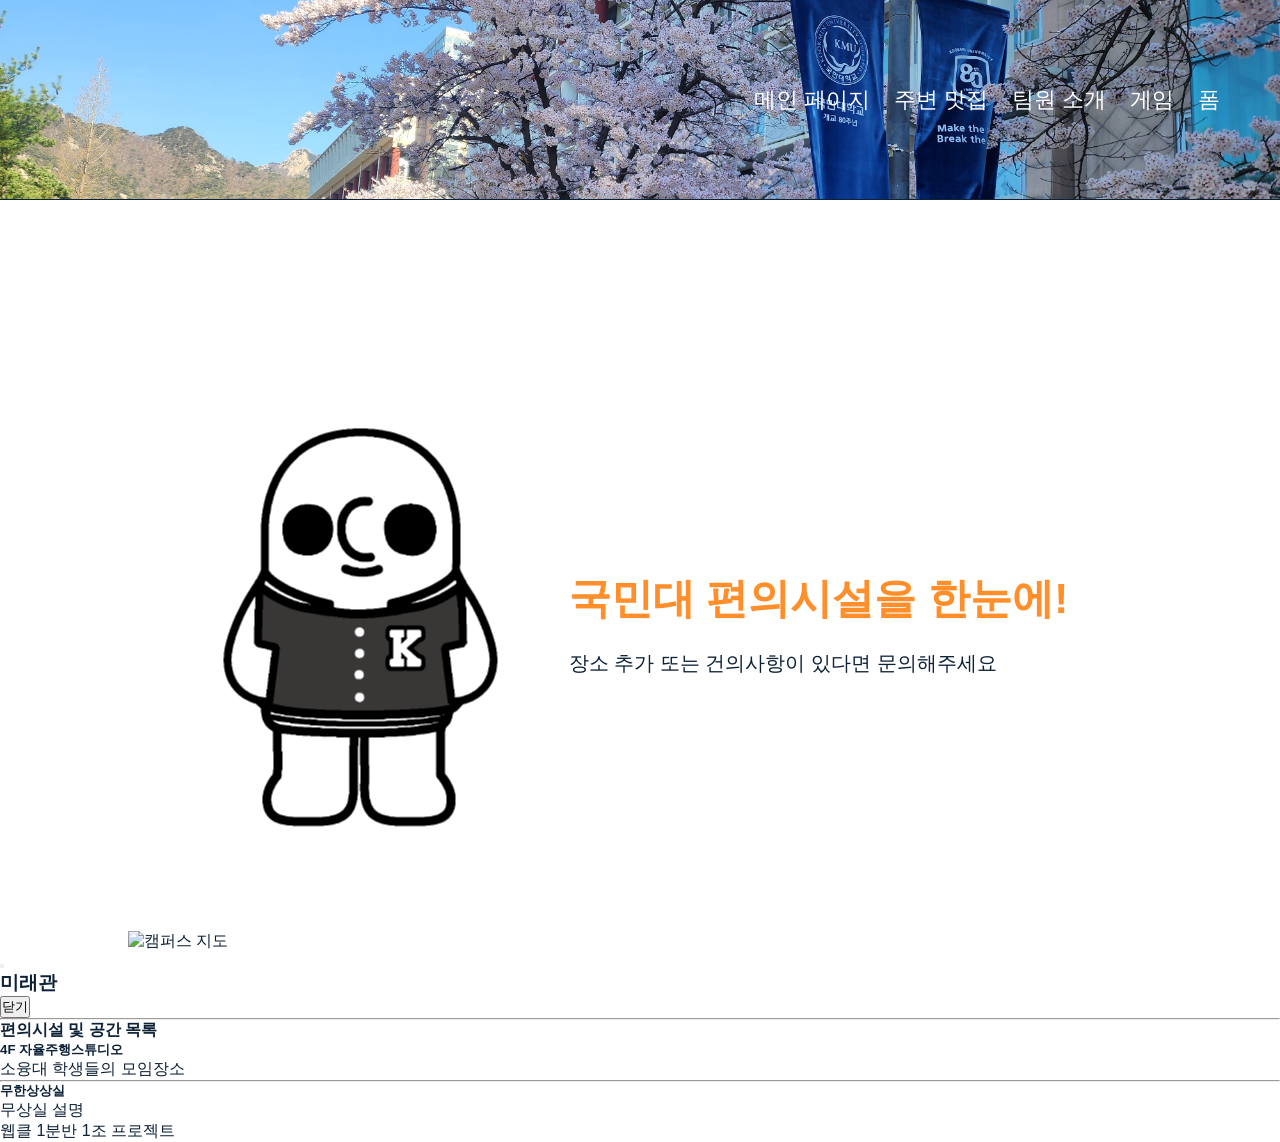
==== index.html @ f28d6f23 "Update index.html" ====
<!DOCTYPE html>
<html lang="ko">
<head>
  <meta charset="UTF-8">
  <title>국민대학교 편의시설과 공간</title>
  <link rel="stylesheet" href="style.css">
  <script src="index.js" defer></script>
</head>

<body>

  <!-- 공통 헤더 -->
  <header>

    <h1>
      <a href="index.html">
        <!-- <img src="" alt="로고"> -->
      </a>
    </h1>

    <nav>
      <ul>
        <li><a href="index.html">메인 페이지</a></li>
        <li><a href="restaurants.html">주변 맛집</a></li>
        <li><a href="team.html">팀원 소개</a></li>
        <li><a href="game.html">게임</a></li>
        <li><a href="form.html">폼</a></li>
      </ul>
    </nav>

  </header>

  <!-- 메인 페이지 -->
  <main>

    <div class="explain">

      <img class="explain-img" src="./images/쿠민1.png">

      <div class="explain-text">
        <h2>국민대 편의시설을 한눈에!</h2>
        <p>장소 추가 또는 건의사항이 있다면 문의해주세요</p>
      </div>
    </div>


    <!-- 지도 -->
    <section>

      <!-- 지도 이미지 -->
      <img class="map" src="./images/map.png" alt="캠퍼스 지도" style="background-size: cover;">

      <!-- 마커 -->
      <button type="button">
        <!-- <img src="" alt="미래관 마커"> -->
      </button>

      <!-- 마커 클릭 시 열릴 장소/편의시설 정보 창 -->
      <aside>

        <div>
          <h3>미래관</h3>
          <button type="button">닫기</button>
        </div>

        <figure>
            <!-- <img src="" alt="미래관 사진"> -->
        </figure>

        <hr>

        <section>

          <h4>편의시설 및 공간 목록</h4>

          <article>

            <h5>4F 자율주행스튜디오</h5>

            <figure>
              <!-- <img src="" alt="자율주행스튜디오 사진"> -->
            </figure>

            <p>
              소융대 학생들의 모임장소
            </p>

          </article>

          <hr>

          <article>

            <h5>무한상상실</h5>

            <figure>
              <!-- <img src="" alt="무한상상실 사진"> -->
            </figure>

            <p>
              무상실 설명
            </p>

          </article>

        </section>

      </aside>

    </section>

  </main>

  <!-- 하단 영역 -->
  <footer>
    <p>
      웹클 1분반 1조 프로젝트
    </p>
  </footer>

</body>
</html>
---- style.css ----
:root {
    --color-base: #E0EAF5;
    --color-blue: #2E77AE;
    --color-font: #0d2137;
    --color-point: #FF8E2B;
}

* {
    margin: 0px;
    padding: 0px;
    box-sizing: border-box;
}

body {
  font-family: "Nanum Gothic", sans-serif;
  font-weight: 400;
  font-style: normal;
  color: var(--color-font);

}

header {
    display: flex;
    justify-content: space-between;
    align-items: center;

    /* 이 부분 수정함 */
    background-image: url(./images/헤더이미지.jpg);
    background-size: cover;
    background-position: 68% 12%;
    position: sticky;
    top: 0;
    height: 200px;
    padding: 50px;
    font-size: 100px;
    transition: height 0.2s ease, padding 0.2s ease, background-position 0.2s ease;
    
    background-color: var(--color-base);
    border-bottom: 1px solid var(--color-font);
}

/* 스크롤시 헤더 작아지는거 */
header.scrolled {
    height: 64px;
    background-position: 68% 10%;
}

header nav{
    margin: 5px;
    padding: 5px;
    color: white !important;
}

nav {
    margin: 20px;
    padding: 20px;
}

nav ul {
    font-size: 22px; /* 글씨 크기 키움 */
    display: flex;
    list-style: none;
    gap: 24px;
}

nav a {
    width: auto;
    display: inline-block;
    color: white; /* 글씨가 잘 안보여서 하얀색으로.*/
    text-decoration: none; /* 하이퍼링크 밑줄 쳐지는거 방지 */
    transition: color 0.2s, transform 0.2s;
}

nav a:hover {
    color: var(--color-blue);
    transform: scale(1.05);
}

figure {
    display: none;
}

/* 지도 클래스 */
.map {
    display: block;
    width: 80%;
    max-width: 80%;
    height: auto;
    align-items: center;
    justify-content: center;
    margin: 40px auto 0;
}


/* -----------------쿠민이와 텍스트 부분 --------------------------*/
.explain {
    max-width: 1000px;
    margin: 220px auto 100px;
    padding: 0 40px;
    display: flex;
    align-items: center;
    justify-content: center;
    gap: 60px;
}

.explain-koomin {
    width: 180px;
    height: auto;
    flex-shrink: 0;
}

.explain-text h2 {
    font-size: 42px;
    font-weight: 800;
    color: var(--color-point);
    margin-bottom: 18px;
}

.explain-text p {
    font-size: 20px;
    line-height: 1.8;
    color: var(--color-font);
}
/*---------------------------------------------------------------------------*/
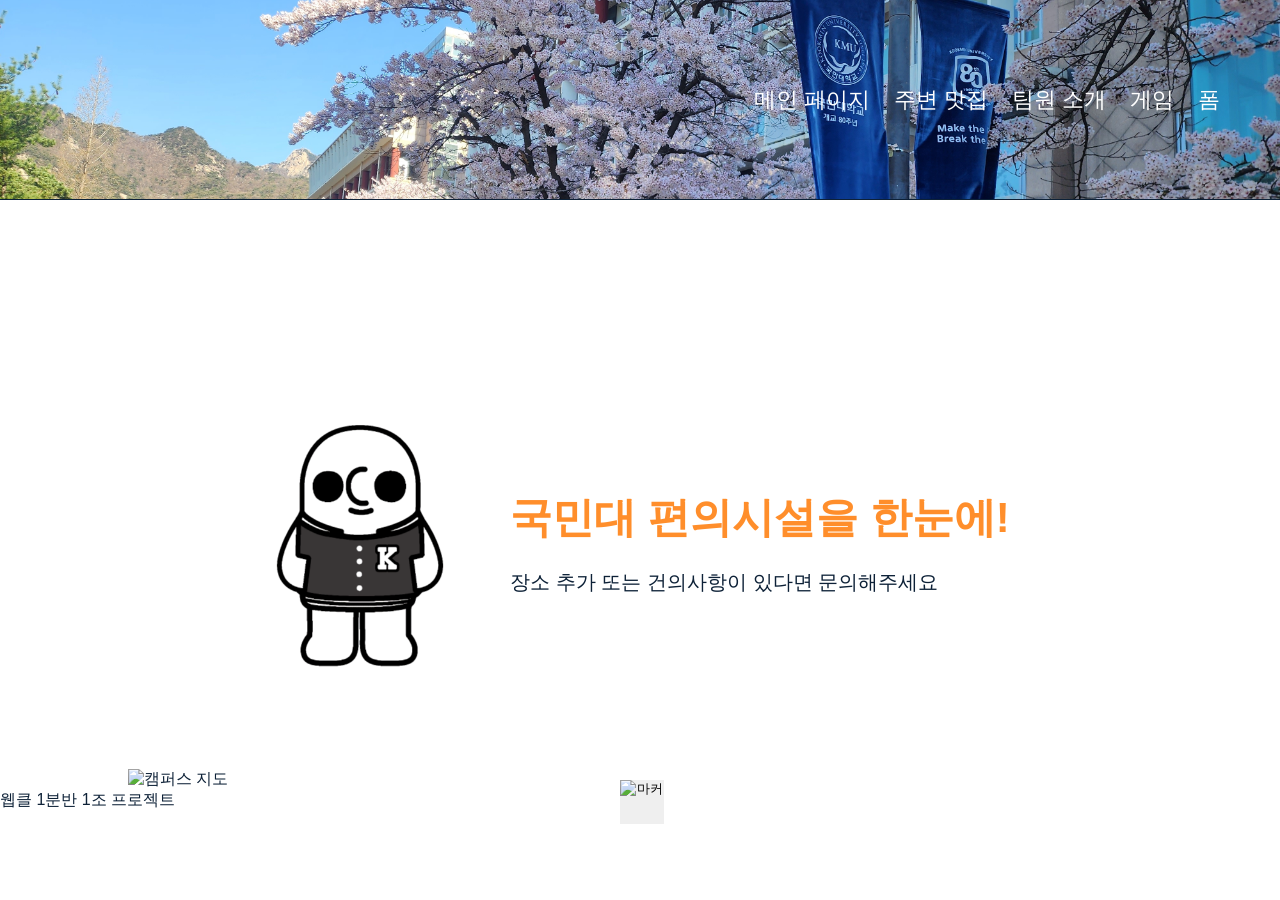
==== commit 336b99a2: "Update index.html" ====
--- a/index.html
+++ b/index.html
@@ -45,69 +45,48 @@
 
 
     <!-- 지도 -->
-    <section>
+    <section class="map-section">
 
-      <!-- 지도 이미지 -->
-      <img class="map" src="./images/map.png" alt="캠퍼스 지도" style="background-size: cover;">
+      <div class="map-elements">
+        <!-- 지도 이미지 -->
+        <img class="map" src="./images/map.png" alt="캠퍼스 지도">
 
-      <!-- 마커 -->
-      <button type="button">
-        <!-- <img src="" alt="미래관 마커"> -->
-      </button>
+        <!-- 마커 -->
+        <button class="map-marker" type="button">
+          <img src="./images/map_marker.png" alt="마커">
+        </button>
+      </div>
 
-      <!-- 마커 클릭 시 열릴 장소/편의시설 정보 창 -->
-      <aside>
+      <!-- 마커 클릭 후 미래관 -->
+      <aside class="details">
 
-        <div>
-          <h3>미래관</h3>
-          <button type="button">닫기</button>
-        </div>
+      <div class="details-header">
+        <h3>미래관</h3>
+        <button id="close-details" type="button">X</button>
+      </div>
 
-        <figure>
-            <!-- <img src="" alt="미래관 사진"> -->
-        </figure>
+      <div class="details-body">
 
-        <hr>
+        <article class="place">
+          <h4>자율주행스튜디오</h4>
+          <p>4F</p>
+          <p>소융대 학생들의 모임장소</p>
+        </article>
 
-        <section>
+        <article class="place">
+          <h4>무한상상실</h4>
+          <p>4F</p>
+          <p>적당한 소음의 공부 공간</p>
+        </article>
+        
+      </div>
 
-          <h4>편의시설 및 공간 목록</h4>
+    </aside>
 
-          <article>
-
-            <h5>4F 자율주행스튜디오</h5>
-
-            <figure>
-              <!-- <img src="" alt="자율주행스튜디오 사진"> -->
-            </figure>
-
-            <p>
-              소융대 학생들의 모임장소
-            </p>
-
-          </article>
-
-          <hr>
-
-          <article>
-
-            <h5>무한상상실</h5>
-
-            <figure>
-              <!-- <img src="" alt="무한상상실 사진"> -->
-            </figure>
-
-            <p>
-              무상실 설명
-            </p>
-
-          </article>
-
-        </section>
-
-      </aside>
 
     </section>
+
+    
 
   </main>
 
--- a/style.css
+++ b/style.css
@@ -34,6 +34,7 @@
     padding: 50px;
     font-size: 100px;
     transition: height 0.2s ease, padding 0.2s ease, background-position 0.2s ease;
+    z-index: 1000;
     
     background-color: var(--color-base);
     border-bottom: 1px solid var(--color-font);
@@ -80,16 +81,44 @@
     display: none;
 }
 
-/* 지도 클래스 */
+/* -------------------------------지도 클래스--------------------------- */
 .map {
     display: block;
+    width: 100%;
+    height: auto;
+}
+
+.map-section {
+    margin-top: 40px;
+}
+
+.map-elements {
+    position: relative;
     width: 80%;
-    max-width: 80%;
+    max-width: 1500px;
+    margin: 40px auto 0;
+}
+
+.map-marker {
+    position: absolute;
+    width: auto;
     height: auto;
-    align-items: center;
-    justify-content: center;
-    margin: 40px auto 0;
-}
+    left: 48%;
+    top: 52%;
+    width: 44px;
+    height: 44px;
+    border: 0;
+    cursor: pointer;
+    padding: 0;
+}
+
+.map-marker img {
+    width: 100%;
+    height: 100%;
+    display: block;
+}
+
+/*--------------------------------------------------------------------------*/
 
 
 /* -----------------쿠민이와 텍스트 부분 --------------------------*/
@@ -103,7 +132,7 @@
     gap: 60px;
 }
 
-.explain-koomin {
+.explain-img {
     width: 180px;
     height: auto;
     flex-shrink: 0;
@@ -123,3 +152,54 @@
 }
 /*---------------------------------------------------------------------------*/
 
+.details {
+    display: none;
+    position: absolute;
+    left: 400px;
+    top: 600px;
+    width: 420px;
+    max-height: 430px;
+    overflow-y: auto;
+
+    background: white;
+    box-shadow: 2px 2px 10px rgba(0, 0, 0, 0.15);
+    z-index: 10;
+}
+
+.details-header {
+    display: flex;
+    justify-content: space-between;
+    align-items: center;
+    padding: 18px 20px;
+    border-bottom: 1px solid #ddd;
+}
+
+.details-header h3 {
+    font-size: 24px;
+    font-weight: 800;
+}
+
+.details-body {
+    padding: 20px;
+}
+
+.place {
+    padding: 18px 0;
+    border-bottom: 1px solid #ddd;
+}
+
+.place:last-child {
+    border-bottom: 0;
+}
+
+.place h4 {
+    font-size: 19px;
+    font-weight: 700;
+    margin-bottom: 10px;
+}
+
+.place p {
+    font-size: 16px;
+    line-height: 1.6;
+    margin-bottom: 4px;
+}
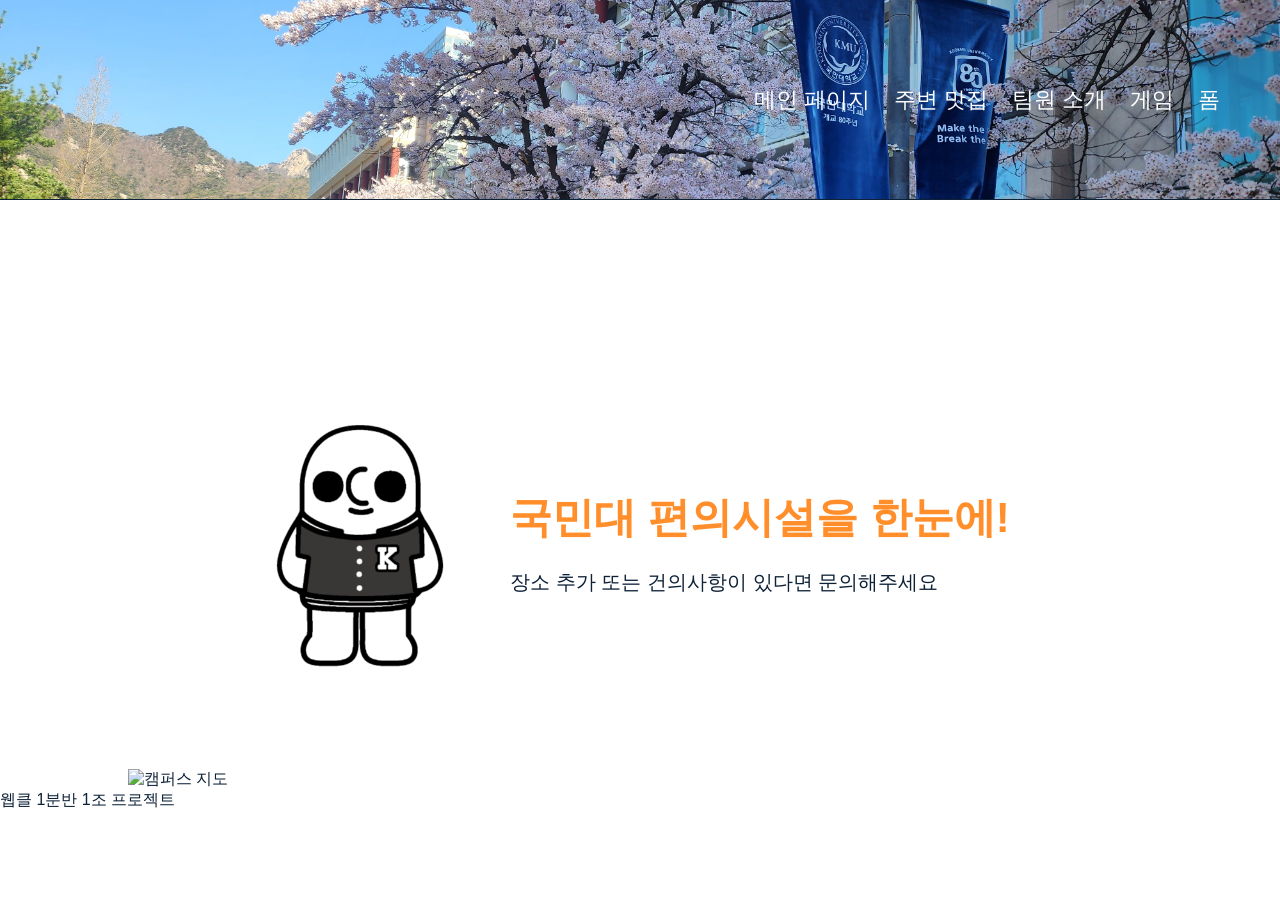
==== commit 841a56eb: "index 수정" ====
--- a/index.html
+++ b/index.html
@@ -43,46 +43,45 @@
       </div>
     </div>
 
-
     <!-- 지도 -->
     <section class="map-section">
 
       <div class="map-elements">
+
         <!-- 지도 이미지 -->
         <img class="map" src="./images/map.png" alt="캠퍼스 지도">
 
-        <!-- 마커 -->
-        <button class="map-marker" type="button">
-          <img src="./images/map_marker.png" alt="마커">
-        </button>
+        <!-- 미래관 -->
+        <div class="map-place map-place-mirae">
+          
+          <button class="map-marker" type="button">
+            <img src="./images/map_marker.png" alt="미래관">
+          </button>
+
+          <aside class="details">
+            <div class="details-header">
+              <h3>미래관</h3>
+              <button class="close-details" type="button">X</button>
+            </div>
+
+            <div class="details-body">
+              <article class="place">
+                <h4>자율주행스튜디오</h4>
+                <p>4F</p>
+                <p>소융대 학생들의 모임장소</p>
+              </article>
+
+              <article class="place">
+                <h4>무한상상실</h4>
+                <p>4F</p>
+                <p>적당한 소음의 공부 공간</p>
+              </article>
+            </div>
+          </aside>
+
+        </div>
+
       </div>
-
-      <!-- 마커 클릭 후 미래관 -->
-      <aside class="details">
-
-      <div class="details-header">
-        <h3>미래관</h3>
-        <button id="close-details" type="button">X</button>
-      </div>
-
-      <div class="details-body">
-
-        <article class="place">
-          <h4>자율주행스튜디오</h4>
-          <p>4F</p>
-          <p>소융대 학생들의 모임장소</p>
-        </article>
-
-        <article class="place">
-          <h4>무한상상실</h4>
-          <p>4F</p>
-          <p>적당한 소음의 공부 공간</p>
-        </article>
-        
-      </div>
-
-    </aside>
-
 
     </section>
 
--- a/style.css
+++ b/style.css
@@ -42,7 +42,7 @@
 
 /* 스크롤시 헤더 작아지는거 */
 header.scrolled {
-    height: 64px;
+    height: 60px;
     background-position: 68% 10%;
 }
 
@@ -81,6 +81,39 @@
     display: none;
 }
 
+/* ----------------- 이미지와 텍스트 부분 --------------------------*/
+.explain {
+    max-width: 1000px;
+    margin: 220px auto 100px;
+    padding: 0 40px;
+    display: flex;
+    align-items: center;
+    justify-content: center;
+    gap: 60px;
+}
+
+.explain-img {
+    width: 180px;
+    height: auto;
+    flex-shrink: 0;
+}
+
+.explain-text h2 {
+    font-size: 42px;
+    font-weight: 800;
+    color: var(--color-point);
+    margin-bottom: 18px;
+}
+
+.explain-text p {
+    font-size: 20px;
+    line-height: 1.8;
+    color: var(--color-font);
+}
+/*---------------------------------------------------------------------------*/ 
+
+
+
 /* -------------------------------지도 클래스--------------------------- */
 .map {
     display: block;
@@ -99,79 +132,65 @@
     margin: 40px auto 0;
 }
 
+.map-place {
+    position: absolute;
+}
+
+/* 건물별 마커 위치 */
+.map-place-mirae {
+    left: 51%;
+    top: 78%;
+}
+
 .map-marker {
     position: absolute;
-    width: auto;
+
+    width: 32px;
+    height: 47px;
+    overflow: hidden;
+
+    border: 0;
+    padding: 0;
+    background: transparent;
+    cursor: pointer;
+}
+
+.map-marker img {
+    display: block;
+    width: 32px;
     height: auto;
-    left: 48%;
-    top: 52%;
-    width: 44px;
-    height: 44px;
-    border: 0;
-    cursor: pointer;
-    padding: 0;
-}
-
-.map-marker img {
-    width: 100%;
-    height: 100%;
-    display: block;
+    transform: translateY(-47px);
 }
 
 /*--------------------------------------------------------------------------*/
 
 
-/* -----------------쿠민이와 텍스트 부분 --------------------------*/
-.explain {
-    max-width: 1000px;
-    margin: 220px auto 100px;
-    padding: 0 40px;
-    display: flex;
-    align-items: center;
-    justify-content: center;
-    gap: 60px;
-}
-
-.explain-img {
-    width: 180px;
-    height: auto;
-    flex-shrink: 0;
-}
-
-.explain-text h2 {
-    font-size: 42px;
-    font-weight: 800;
-    color: var(--color-point);
-    margin-bottom: 18px;
-}
-
-.explain-text p {
-    font-size: 20px;
-    line-height: 1.8;
-    color: var(--color-font);
-}
-/*---------------------------------------------------------------------------*/
-
+
+
+/* -------------------------마커 클릭하면 나오는 창----------------------------------*/
+/* 화면 중앙 설명창 */
 .details {
     display: none;
-    position: absolute;
-    left: 400px;
-    top: 600px;
-    width: 420px;
-    max-height: 430px;
+    position: fixed;
+
+    left: 40%;
+    top: 40%;
+
+    width: 300px;
     overflow-y: auto;
 
     background: white;
-    box-shadow: 2px 2px 10px rgba(0, 0, 0, 0.15);
-    z-index: 10;
+    border-radius: 12px;
+    box-shadow: 0 8px 8px rgba(0, 0, 0, 0.25);
+    z-index: 1000;
 }
 
 .details-header {
     display: flex;
     justify-content: space-between;
     align-items: center;
-    padding: 18px 20px;
-    border-bottom: 1px solid #ddd;
+    padding: 22px 28px;
+    border-bottom: 1px solid white;
 }
 
 .details-header h3 {
@@ -179,12 +198,26 @@
     font-weight: 800;
 }
 
+.close-details {
+    padding: 6px 9px;
+    border: 0;
+    border-radius: 4px;
+    background: transparent;
+    cursor: pointer;
+    font-size: 18px;
+}
+
+.close-details:hover {
+    background: #eee;
+}
+
+/* 설명 좌우 여백 */
 .details-body {
-    padding: 20px;
+    padding: 10px 28px 20px;
 }
 
 .place {
-    padding: 18px 0;
+    padding: 22px 0;
     border-bottom: 1px solid #ddd;
 }
 
@@ -193,13 +226,13 @@
 }
 
 .place h4 {
+    margin: 0 0 14px;
     font-size: 19px;
     font-weight: 700;
-    margin-bottom: 10px;
 }
 
 .place p {
+    margin: 4px 0;
     font-size: 16px;
     line-height: 1.6;
-    margin-bottom: 4px;
-}
+}
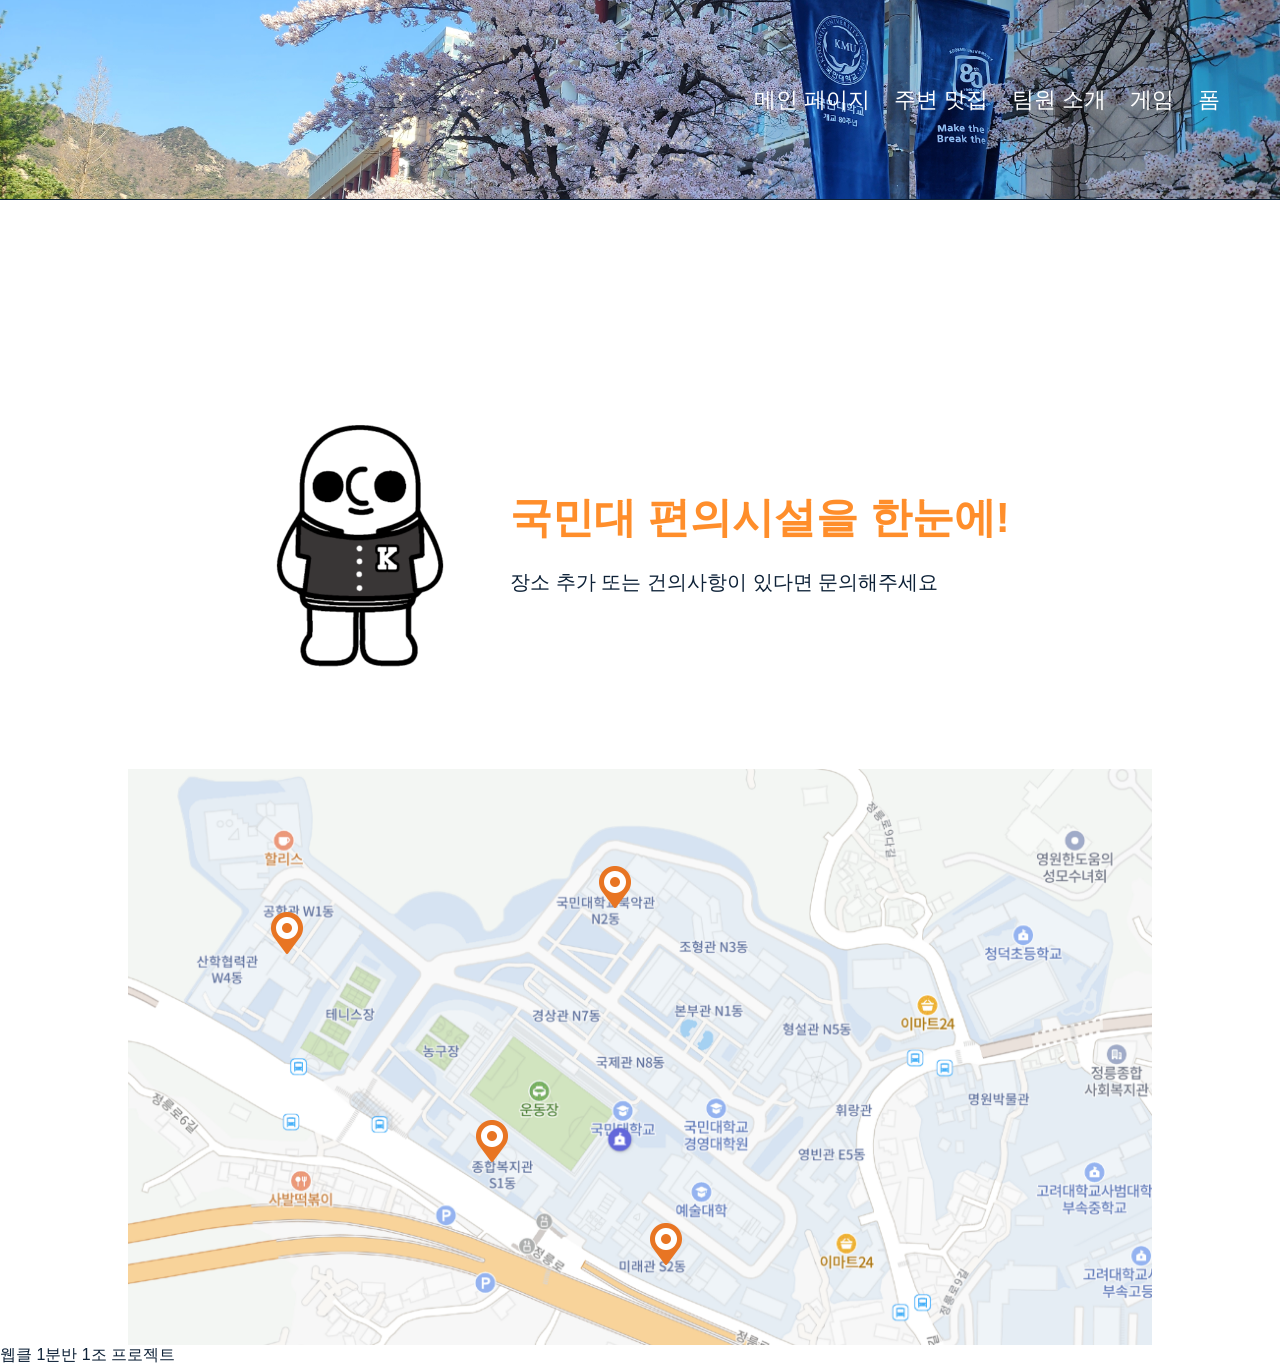
==== commit 488795e2: "restaurants에서 food로" ====
--- a/index.html
+++ b/index.html
@@ -21,7 +21,7 @@
     <nav>
       <ul>
         <li><a href="index.html">메인 페이지</a></li>
-        <li><a href="restaurants.html">주변 맛집</a></li>
+        <li><a href="food.html">주변 맛집</a></li>
         <li><a href="team.html">팀원 소개</a></li>
         <li><a href="game.html">게임</a></li>
         <li><a href="form.html">폼</a></li>
@@ -53,7 +53,7 @@
 
         <!-- 미래관 -->
         <div class="map-place map-place-mirae">
-          
+
           <button class="map-marker" type="button">
             <img src="./images/map_marker.png" alt="미래관">
           </button>
@@ -76,6 +76,146 @@
                 <p>4F</p>
                 <p>적당한 소음의 공부 공간</p>
               </article>
+            </div>
+          </aside>
+
+        </div>
+
+        <!-- 복지관 -->
+        <div class="map-place map-place-bokji">
+
+          <button class="map-marker" type="button">
+            <img src="./images/map_marker.png" alt="복지관">
+          </button>
+
+          <aside class="details">
+            <div class="details-header">
+              <h3>복지관</h3>
+              <button class="close-details" type="button">X</button>
+            </div>
+
+            <div class="details-body">
+              <article class="place">
+                <h4>학생식당</h4>
+                <p>1F</p>
+                <p>맛있는 건 금방 소진될 수 있으니 먹고 싶다면 빨리가기</p>
+              </article>
+
+              <article class="place">
+                <h4>교직원식당</h4>
+                <p>1F</p>
+                <p>학생식당 바로 옆. 가격은 더 비쌈</p>
+              </article>
+
+              <article class="place">
+                <h4>K-BOB</h4>
+                <p>1F</p>
+                <p>학생식당 바로 옆. 한 번도 안먹어봤는데 맛있나요?</p>
+              </article>
+
+              <article class="place">
+                <h4>편의점</h4>
+                <p>1F</p>
+                <p>학교 편의점 중에서 제일 넓은 것으로 추정.</p>
+              </article>
+
+              <article class="place">
+                <h4>샐러디</h4>
+                <p>B1F</p>
+                <p>샐러드가 먹고 싶다면,</p>
+              </article>
+
+              <article class="place">
+                <h4>카페나무</h4>
+                <p>B1F</p>
+                <p>복지관점</p>
+              </article>
+            </div>
+          </aside>
+
+        </div>
+
+        <!-- 공학관 -->
+        <div class="map-place map-place-gonghak">
+
+          <button class="map-marker" type="button">
+            <img src="./images/map_marker.png" alt="공학관">
+          </button>
+
+          <aside class="details">
+            <div class="details-header">
+              <h3>공학관</h3>
+              <button class="close-details" type="button">X</button>
+            </div>
+
+            <div class="details-body">
+              <article class="place">
+                <h4>카페</h4>
+                <p>1F</p>
+                <p>입니다.</p>
+              </article>
+
+              <article class="place">
+                <h4>오지버거</h4>
+                <p>1F</p>
+                <p>맘스터치 다음으로 생긴 곳</p>
+              </article>
+
+              <article class="place">
+                <h4>편의점</h4>
+                <p>1F</p>
+                <p>좀 작습니다</p>
+              </article>
+
+            </div>
+          </aside>
+
+        </div>
+
+        <!-- 북악관 -->
+        <div class="map-place map-place-bukak">
+
+          <button class="map-marker" type="button">
+            <img src="./images/map_marker.png" alt="북악관">
+          </button>
+
+          <aside class="details">
+            <div class="details-header">
+              <h3>북악관</h3>
+              <button class="close-details" type="button">X</button>
+            </div>
+
+            <div class="details-body">
+              <article class="place">
+                <h4>카페나무</h4>
+                <p>1F</p>
+                <p>북악관점</p>
+              </article>
+
+              <article class="place">
+                <h4>공차</h4>
+                <p>1F</p>
+                <p>서브웨이 바로 앞</p>
+              </article>
+
+              <article class="place">
+                <h4>서브웨이</h4>
+                <p>1F</p>
+                <p>키오스크로 주문 가능</p>
+              </article>
+
+              <article class="place">
+                <h4>K-GIMBOB</h4>
+                <p>1F</p>
+                <p>김밥이 맛있어요</p>
+              </article>
+
+              <article class="place">
+                <h4>인쇄소</h4>
+                <p>1F</p>
+                <p>K카드에 충전 후 사용하세요</p>
+              </article>
+
             </div>
           </aside>
 
--- a/style.css
+++ b/style.css
@@ -142,6 +142,23 @@
     top: 78%;
 }
 
+.map-place-bokji {
+    left: 34%;
+    top: 60%;
+}
+
+.map-place-gonghak {
+    left: 14%;
+    top: 24%;
+}
+
+.map-place-bukak {
+    left: 46%;
+    top: 16%;
+}
+
+/* --------------------------- */
+
 .map-marker {
     position: absolute;
 
@@ -174,10 +191,12 @@
     position: fixed;
 
     left: 40%;
-    top: 40%;
-
-    width: 300px;
-    overflow-y: auto;
+    top: 26%;
+
+    width: 600px;
+    max-height: 700px;
+    flex-direction: column;
+    overflow: hidden;
 
     background: white;
     border-radius: 12px;
@@ -187,6 +206,7 @@
 
 .details-header {
     display: flex;
+    flex-shrink: 0;
     justify-content: space-between;
     align-items: center;
     padding: 22px 28px;
@@ -213,7 +233,10 @@
 
 /* 설명 좌우 여백 */
 .details-body {
+    min-height: 0;
     padding: 10px 28px 20px;
+    overflow-y: auto;
+    overscroll-behavior: contain;
 }
 
 .place {
@@ -234,5 +257,4 @@
 .place p {
     margin: 4px 0;
     font-size: 16px;
-    line-height: 1.6;
-}
+}
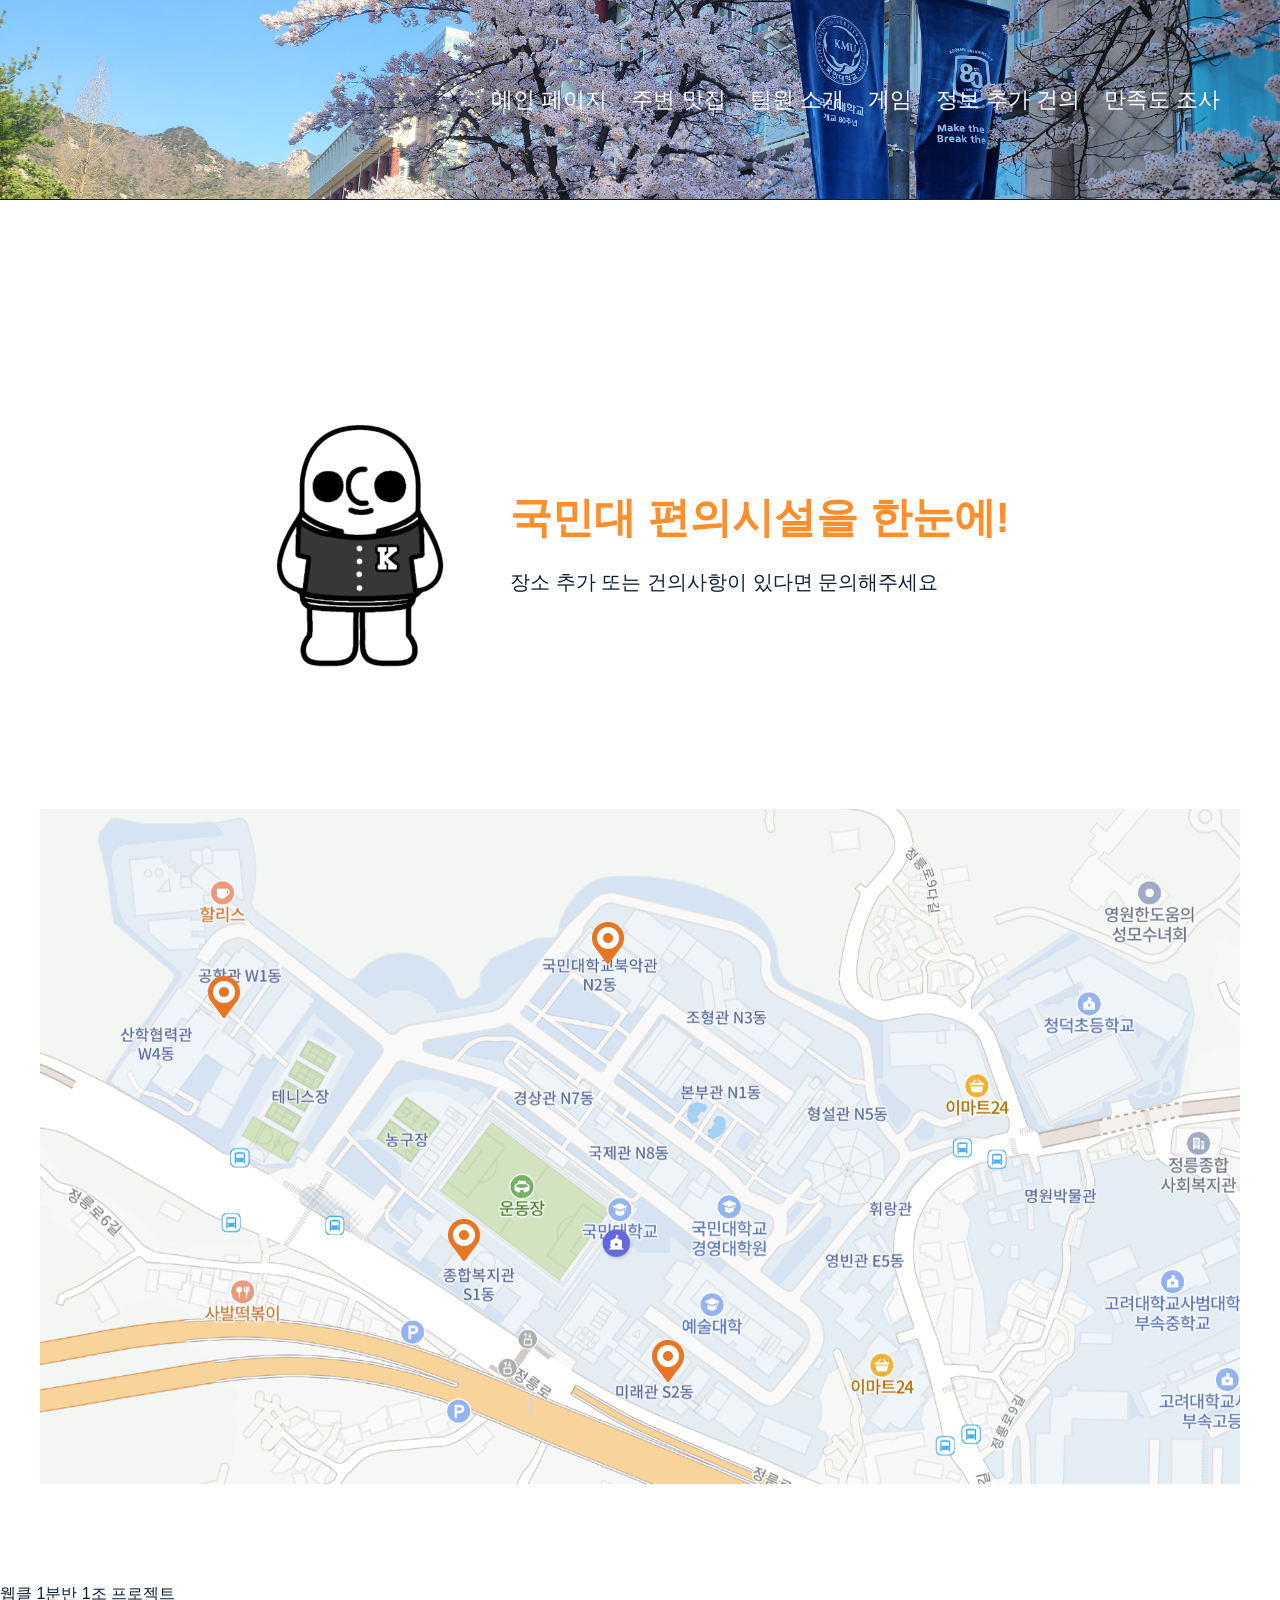
==== commit 6a113b97: "Update index.html with script and navigation changes Added a script tag for index.js and updated nav" ====
--- a/index.html
+++ b/index.html
@@ -10,6 +10,12 @@
 <body>
 
   <!-- 공통 헤더 -->
+<!-- 공통 헤더 -->
+<!-- 사용하고 <head></head> 안에 다가 
+
+<script src="index.js" defer></script> 
+이 줄 추가해주세요
+-->
   <header>
 
     <h1>
@@ -24,7 +30,8 @@
         <li><a href="food.html">주변 맛집</a></li>
         <li><a href="team.html">팀원 소개</a></li>
         <li><a href="game.html">게임</a></li>
-        <li><a href="form.html">폼</a></li>
+        <li><a href="proposal.html">정보 추가 건의</a></li>
+        <li><a href="form.html">만족도 조사</a></li>
       </ul>
     </nav>
 
--- a/style.css
+++ b/style.css
@@ -112,7 +112,47 @@
 }
 /*---------------------------------------------------------------------------*/ 
 
-
+/* -------추가한 부분 main 제목부분, 섹션과 하위 div, 프로필 이미지---------- */
+
+.main-title {
+    max-width: 800px;
+    margin: 0 auto;
+    padding: 100px 0 0 0;
+    font-size: 45px;
+    color: var(--color-font);
+}
+
+.main-subtitle {
+    max-width: 800px;
+    margin: 0 auto;
+    font-size: 20px;
+    color: var(--color-font);
+}
+
+section {
+    max-width: 1400px;
+    margin: 100px auto;
+    padding: 0 40px;
+    display: flex;
+    flex-direction: column;
+    row-gap: 25px;
+}
+
+section > div {
+    display: flex;
+    gap: 30px;
+    font-size: 17px;
+}
+
+.profile-img {
+    width: 200px;
+    height: 200px;
+    object-fit: cover;
+    border-radius: 50%; 
+    box-shadow: 0 4px 5px rgba(0,0,0,0.1);
+}
+
+/* ---------------------------------------------------------------------- */
 
 /* -------------------------------지도 클래스--------------------------- */
 .map {
@@ -127,8 +167,8 @@
 
 .map-elements {
     position: relative;
-    width: 80%;
-    max-width: 1500px;
+    width: 100%;
+    max-width: none;
     margin: 40px auto 0;
 }
 
@@ -258,3 +298,107 @@
     margin: 4px 0;
     font-size: 16px;
 }
+
+/* =====================================================
+   모바일 반응형 (768px 이하)
+   ===================================================== */
+@media (max-width: 768px) {
+
+    header {
+        height: 120px;
+        padding: 16px 20px;
+        font-size: 40px;
+    }
+
+    header.scrolled {
+        height: 52px;
+    }
+
+    header nav {
+        margin: 0;
+        padding: 0;
+    }
+
+    nav {
+        margin: 0;
+        padding: 0;
+    }
+
+    nav ul {
+        font-size: 13px;
+        gap: 12px;
+        flex-wrap: wrap;
+        justify-content: flex-end;
+    }
+
+    .explain {
+        margin: 140px auto 60px;
+        padding: 0 20px;
+        gap: 24px;
+        flex-direction: column;
+        text-align: center;
+    }
+
+    .explain-img {
+        width: 100px;
+    }
+
+    .explain-text h2 {
+        font-size: 26px;
+        margin-bottom: 10px;
+    }
+
+    .explain-text p {
+        font-size: 14px;
+    }
+
+    .map-section {
+        overflow-x: auto;
+        -webkit-overflow-scrolling: touch;
+    }
+
+    .map-elements {
+        width: 700px;   
+        min-width: 700px;
+        margin: 20px 0 0 0;
+    }
+
+    .details {
+        left: 50%;
+        top: 50%;
+        transform: translate(-50%, -50%);
+
+        width: calc(100vw - 32px); 
+        max-width: 360px;
+        max-height: 70vh;
+    }
+
+    .details-header {
+        padding: 14px 18px;
+    }
+
+    .details-header h3 {
+        font-size: 18px;
+    }
+
+    .close-details {
+        font-size: 15px;
+    }
+
+    .details-body {
+        padding: 8px 18px 16px;
+    }
+
+    .place {
+        padding: 14px 0;
+    }
+
+    .place h4 {
+        font-size: 15px;
+        margin-bottom: 8px;
+    }
+
+    .place p {
+        font-size: 13px;
+    }
+}
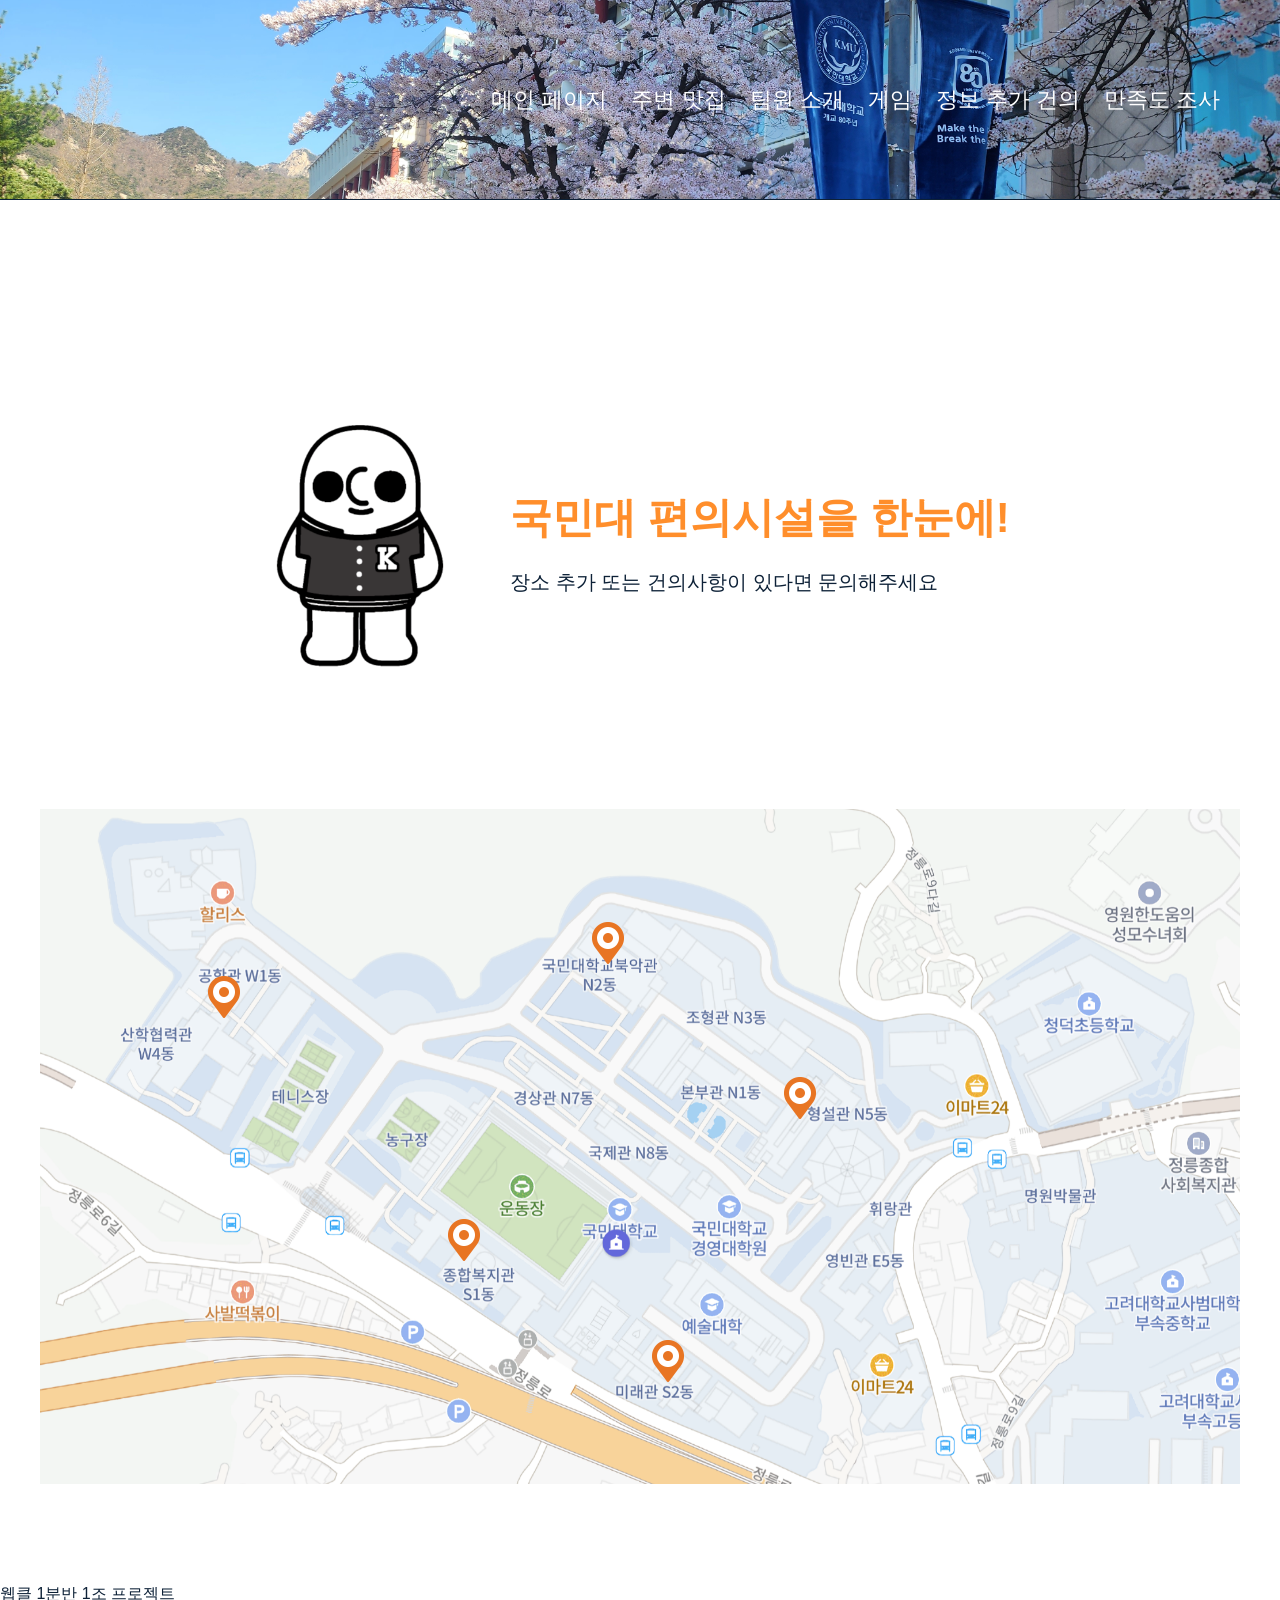
==== commit 3f156314: "Update index.html" ====
--- a/index.html
+++ b/index.html
@@ -4,7 +4,7 @@
   <meta charset="UTF-8">
   <title>국민대학교 편의시설과 공간</title>
   <link rel="stylesheet" href="style.css">
-  <script src="index.js" defer></script>
+  <script src="./scripts/index.js" defer></script>
 </head>
 
 <body>
@@ -228,6 +228,43 @@
 
         </div>
 
+        <!-- 법학관 -->
+        <div class="map-place map-place-bupak">
+
+          <button class="map-marker" type="button">
+            <img src="./images/map_marker.png" alt="법학관">
+          </button>
+
+          <aside class="details">
+            <div class="details-header">
+              <h3>법학관</h3>
+              <button class="close-details" type="button">X</button>
+            </div>
+
+            <div class="details-body">
+              <article class="place">
+                <h4>편의점과 카페</h4>
+                <p>1F</p>
+                <p>둘이 같은 공간에 있습니다</p>
+              </article>
+
+              <article class="place">
+                <h4>한울식당</h4>
+                <p>B1F</p>
+                <p>법식. 자리를 미리 맡지 맙시다!</p>
+              </article>
+
+              <article class="place">
+                <h4>청향식당</h4>
+                <p>5F</p>
+                <p>작성자는 한 번도 안가봤습니다.</p>
+              </article>
+
+            </div>
+          </aside>
+
+        </div>
+
       </div>
 
     </section>
--- a/style.css
+++ b/style.css
@@ -197,6 +197,11 @@
     top: 16%;
 }
 
+.map-place-bupak {
+    left: 62%;
+    top: 39%;
+}
+
 /* --------------------------- */
 
 .map-marker {
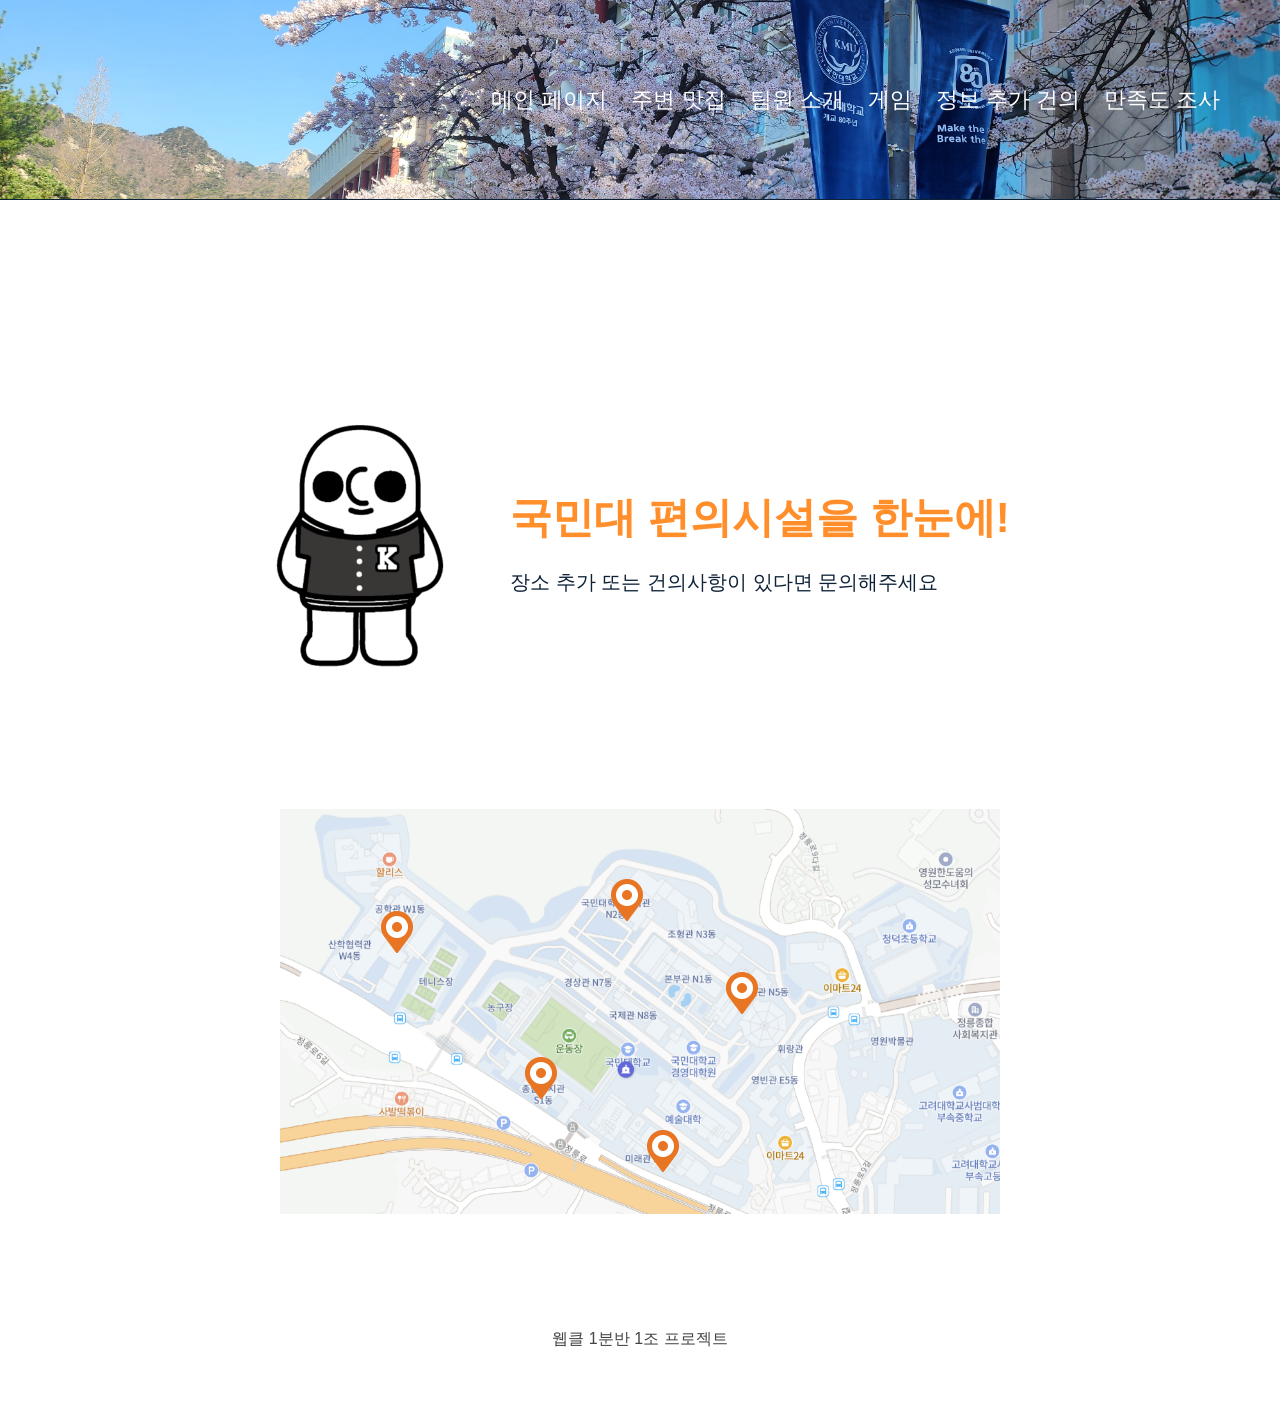
==== commit aa398bb3: "Update index.html" ====
--- a/index.html
+++ b/index.html
@@ -2,6 +2,7 @@
 <html lang="ko">
 <head>
   <meta charset="UTF-8">
+  <meta name="viewport" content="width=device-width, initial-scale=1.0">
   <title>국민대학교 편의시설과 공간</title>
   <link rel="stylesheet" href="style.css">
   <script src="./scripts/index.js" defer></script>
--- a/style.css
+++ b/style.css
@@ -81,6 +81,22 @@
     display: none;
 }
 
+/* ---------------------------푸터 디자인 추가-------------------- */
+
+footer {
+    width: 400px;
+    height: 100px;
+    margin: 0 auto;
+    row-gap: 5px;
+    padding: 15px;
+}
+
+footer p {
+    text-align: center;
+    color: #444;
+}
+/* -------------------------------------------------------------- */
+
 /* ----------------- 이미지와 텍스트 부분 --------------------------*/
 .explain {
     max-width: 1000px;
@@ -110,9 +126,9 @@
     line-height: 1.8;
     color: var(--color-font);
 }
-/*---------------------------------------------------------------------------*/ 
-
-/* -------추가한 부분 main 제목부분, 섹션과 하위 div, 프로필 이미지---------- */
+/*---------------------------------------------------------------------------*/
+
+/* ---------- team, form 페이지에 들어가는 요소 부분 추가 ------------- */
 
 .main-title {
     max-width: 800px;
@@ -130,7 +146,7 @@
 }
 
 section {
-    max-width: 1400px;
+    max-width: 800px;
     margin: 100px auto;
     padding: 0 40px;
     display: flex;
@@ -142,6 +158,62 @@
     display: flex;
     gap: 30px;
     font-size: 17px;
+}
+
+.section-box {
+    background: #fff;
+    border-radius: 10px;
+    margin: 0 auto;
+    margin-top: 15px;
+    padding: 40px;
+    justify-content: flex-start;
+    border: 1px solid var(--color-blue);
+}
+
+.section-box .main-title {
+    margin: 0 0;
+    padding: 60px 0 0 0;
+}
+
+.section-box .main-subtitle {
+    margin: 0 0;
+}
+
+.conditional-question {
+    display: none;
+}
+        
+label {
+    font-size: 18px;
+    font-weight: bold;
+    display: block;
+    margin-bottom: 10px;
+}
+
+.options label {
+    font-size: 16px;
+    font-weight: normal;
+    display: inline-block;
+    margin-right: 10px;
+}
+
+.options-br {
+    flex-direction: column;
+    margin-top: 25px;
+    gap: 10px;
+}
+
+.options-br label {
+    font-size: 16px;
+    font-weight: normal;
+    display: block;
+    margin-right: 10px;
+}
+
+.form-body { background: var(--color-base); }
+
+.essential-star {
+    color: var(--color-point);
 }
 
 .profile-img {
@@ -152,6 +224,69 @@
     box-shadow: 0 4px 5px rgba(0,0,0,0.1);
 }
 
+.form-end {
+    max-width: 808px;
+    height: 120px;
+    margin: 0 auto;
+    display: flex;
+    justify-content: space-between;
+}
+
+.page-end {
+    max-width: 100%;
+    height: 60px;
+    display: flex;
+    justify-content: flex-end;
+}
+
+.submitBtn {
+    width: 80px; height: 55px;
+    font-size: 16px;
+    color: #fff;
+    background: var(--color-blue);
+    border-radius: 7px;
+    margin: 15px 2px;
+    justify-content: flex-start;
+    border: 1px solid var(--color-blue);
+}
+
+.submitBtn:hover {
+    width: 84px; height: 59px;
+    font-size: 17px;
+    margin: 13px 0;
+}
+
+.resetBtn {
+    width: 80px; height: 55px;
+    font-size: 16px;
+    color: var(--color-blue);
+    background: #fff;
+    border-radius: 7px;
+    margin: 15px 2px;
+    justify-content: flex-start;
+    border: 1px solid var(--color-blue);
+}
+
+.resetBtn:hover {
+    width: 84px; height: 59px;
+    font-size: 17px;
+    margin: 13px 0;
+}
+
+.topBtn {
+    width: 55px; height: 55px;
+    font-size: 16px;
+    color: var(--color-blue);
+    background: #fff;
+    border-radius: 50%;
+    margin: 0 5px;
+    border: 1px solid var(--color-blue);
+}
+
+.topBtn:hover {
+    background: #ddd;
+}
+
 /* ---------------------------------------------------------------------- */
 
 /* -------------------------------지도 클래스--------------------------- */
@@ -162,6 +297,7 @@
 }
 
 .map-section {
+    max-widt: 1400px;
     margin-top: 40px;
 }
 
